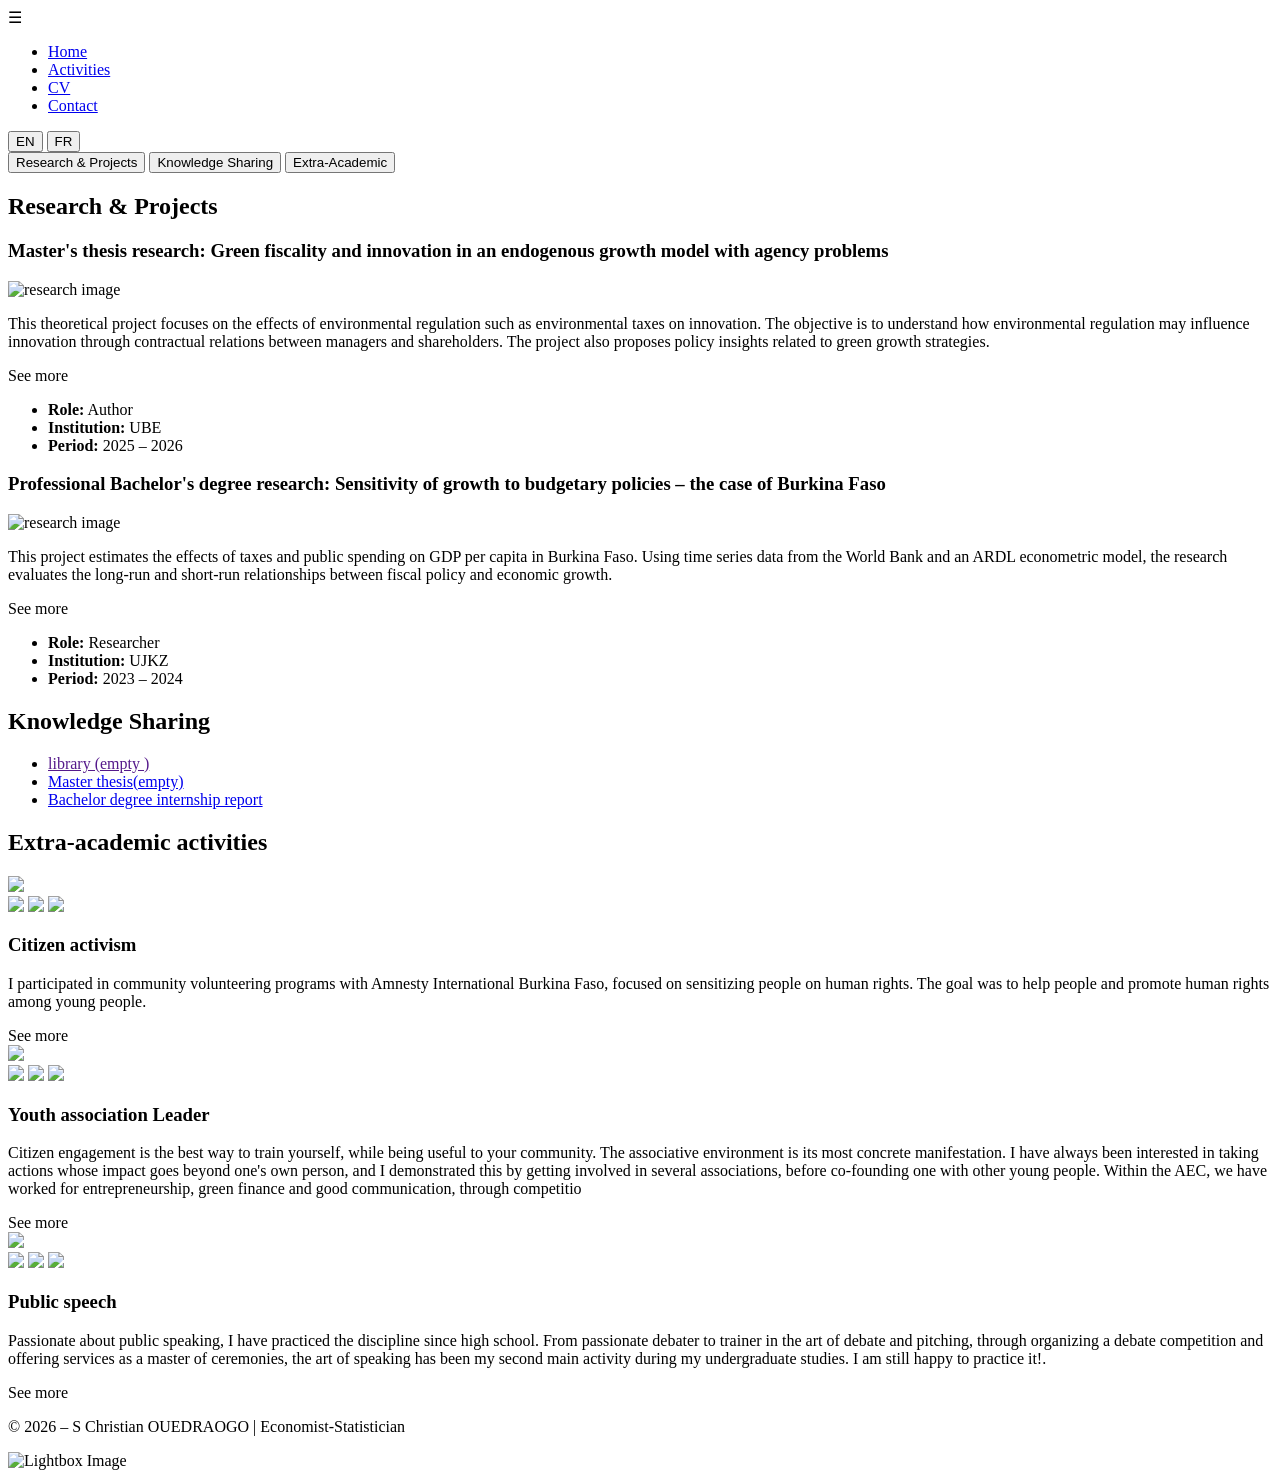
==== activities.html @ 87fb2fbd "Add files via upload" ====
<!DOCTYPE html>
<html lang="en">
<head>
    <meta charset="UTF-8">
    <title>S_Christian_OUEDRAOGO_activities</title>
    <meta name="viewport" content="width=device-width, initial-scale=1.0">

    <!-- Lien vers le CSS -->
    <link rel="stylesheet" href="css/style.css">
    <link rel="stylesheet" href="https://cdnjs.cloudflare.com/ajax/libs/font-awesome/6.5.0/css/all.min.css">
</head>
<body>

<!-- Navigation -->
<nav class="navbar">
  <div class="nav-container">
    <div id="menu-toggle" class="menu-toggle">☰</div>
    <ul id="nav-links" class="nav-links">
      <li><a href="index.html">Home</a></li>
      <li><a href="activities.html">Activities</a></li>
      <li><a href="cv.html">CV</a></li>
      <li><a href="contacts.html">Contact</a></li>
    </ul>
  </div>
</nav>
<div id="menu-overlay" class="menu-overlay"></div>

<!-- Header -->
<header class="header">
    <div class="lang-switch">
        <button onclick="setLang('en')">EN</button>
        <button onclick="setLang('fr')">FR</button>
    </div>
</header>

<!-- Main Content -->
<main class="content activities">

<section class="tabs">

    <!-- Rubriques -->
    <div class="tab-buttons">
        <button class="tab-btn active" onclick="openTab(event,'research')">Research & Projects</button>
        <button class="tab-btn" onclick="openTab(event,'teaching')">Knowledge Sharing</button>
        <button class="tab-btn" onclick="openTab(event,'extra')">Extra-Academic</button>
    </div>

    <!-- Research & Projects -->
   <div id="research" class="tab-content active">

<h2>Research & Projects</h2>

<div class="research-grid">

<!-- project 1 -->
<div class="extra-card">

<h3>Master's thesis research: Green fiscality and innovation in an endogenous growth model with agency problems</h3>

<img src="images/fv.avif" alt="research image" onclick="openLightbox(this.src)">

<p>
This theoretical project focuses on the effects of environmental regulation such as environmental taxes on innovation.
<span class="more-text">
The objective is to understand how environmental regulation may influence innovation through contractual relations between managers and shareholders. 
The project also proposes policy insights related to green growth strategies.
</span>
</p>

<span class="see-more" onclick="toggleText(this)">See more</span>

<ul>
<li><strong>Role:</strong> Author</li>
<li><strong>Institution:</strong> UBE</li>
<li><strong>Period:</strong> 2025 – 2026</li>
</ul>

</div>


<!-- project 2 -->
<div class="extra-card">

<h3>Professional Bachelor's degree research: Sensitivity of growth to budgetary policies – the case of Burkina Faso</h3>

<img src="images/tr.jpg" alt="research image" onclick="openLightbox(this.src)">

<p>
This project estimates the effects of taxes and public spending on GDP per capita in Burkina Faso.
<span class="more-text">
Using time series data from the World Bank and an ARDL econometric model, the research evaluates the long-run and short-run relationships between fiscal policy and economic growth.
</span>
</p>

<span class="see-more" onclick="toggleText(this)">See more</span>

<ul>
<li><strong>Role:</strong> Researcher</li>
<li><strong>Institution:</strong> UJKZ</li>
<li><strong>Period:</strong> 2023 – 2024</li>
</ul>

</div>

</div>

</div>

    <!-- Knowledge Sharing -->
    <div id="teaching" class="tab-content">
        <h2>Knowledge Sharing</h2>
        <ul class="knowledge-list">
            <li><a href="" target="_blank">library (empty ) </a></li>
            <li><a href="documents/econometrics_notes.pdf" target="_blank">Master thesis(empty) </a></li>
            <li><a href="documents/Rapport de stage.pdf" target="_blank">Bachelor degree internship report</a></li>
        </ul>
    </div>

    <!-- Extra-Academic -->
    <div id="extra" class="tab-content">
        <h2>Extra-academic activities</h2>
        <div class="extra-grid">

            <div class="extra-card">

    <img src="images/oigbdf.jpeg" class="main-image" id="img-extra1" onclick="openLightbox(this.src)">

    <div class="thumbnails">
        <img src="images/oigbdf.jpeg" onclick="changeImage('img-extra1', this.src)">
        <img src="images/fgy.jpeg" onclick="changeImage('img-extra1', this.src)">
        <img src="images/amn1.jpeg" onclick="changeImage('img-extra1', this.src)">
    </div>

    <h3>Citizen activism</h3>

    <p>
        I participated in community volunteering programs with Amnesty International Burkina Faso, focused on sensitizing
        <span class="more-text">
            people on human rights. The goal was to help people and promote human rights among young people.
        </span>
    </p>

    <span class="see-more" onclick="toggleText(this)">See more</span>

</div>

            <div class="extra-card">
                <img src="images/y1.jpeg" class="main-image" id="img-extra2" onclick="openLightbox(this.src)">

    <div class="thumbnails">
        <img src="images/y1.jpeg" onclick="changeImage('img-extra2', this.src)">
        <img src="images/Ass2.jpeg" onclick="changeImage('img-extra2', this.src)">
        <img src="images/ass3.jpeg" onclick="changeImage('img-extra2', this.src)">
    </div>
                <h3>Youth association Leader</h3>
                <p>Citizen engagement is the best way to train yourself, while being useful to your community. 
                    The associative environment is its most concrete manifestation. 
                    <span class="more-text">I have always been interested in taking actions whose impact goes beyond one's own 
                        person, and I demonstrated this by getting involved in several associations, before co-founding one with 
                        other young people. Within the AEC, we have worked for entrepreneurship, green finance and good 
                        communication, through competitio
                    </span>
                </p>
                <span class="see-more" onclick="toggleText(this)">See more</span>
            </div>

            <div class="extra-card">
                <img src="images/pub2.jpeg" class="main-image" id="img-extra3" onclick="openLightbox(this.src)">

    <div class="thumbnails">
        <img src="images/pub2.jpeg" onclick="changeImage('img-extra3', this.src)">
        <img src="images/dfgh.jpeg" onclick="changeImage('img-extra3', this.src)">
        <img src="images/pub1.jpeg" onclick="changeImage('img-extra3', this.src)">
    </div>
                <h3>Public speech</h3>
                <p>Passionate about public speaking, I have practiced the discipline since high school.
                    <span class="more-text">From passionate debater to trainer in the art of debate and pitching, 
                        through organizing a debate competition and offering services as a master of ceremonies, the art of 
                        speaking has been my second main activity during my undergraduate studies. I am still happy to practice it!.</span>
                </p>
                <span class="see-more" onclick="toggleText(this)">See more</span>
            </div>

        

</section>

</main>

<!-- Footer -->
<footer class="footer">
    <p>© 2026 – S Christian OUEDRAOGO | Economist-Statistician</p>
</footer>

<!-- Lightbox -->
<div id="lightbox-overlay" onclick="closeLightbox()">
    <img id="lightbox-img" src="" alt="Lightbox Image">
</div>

<!-- JS -->
<script src="js/js.js"></script>
</body>
</html>
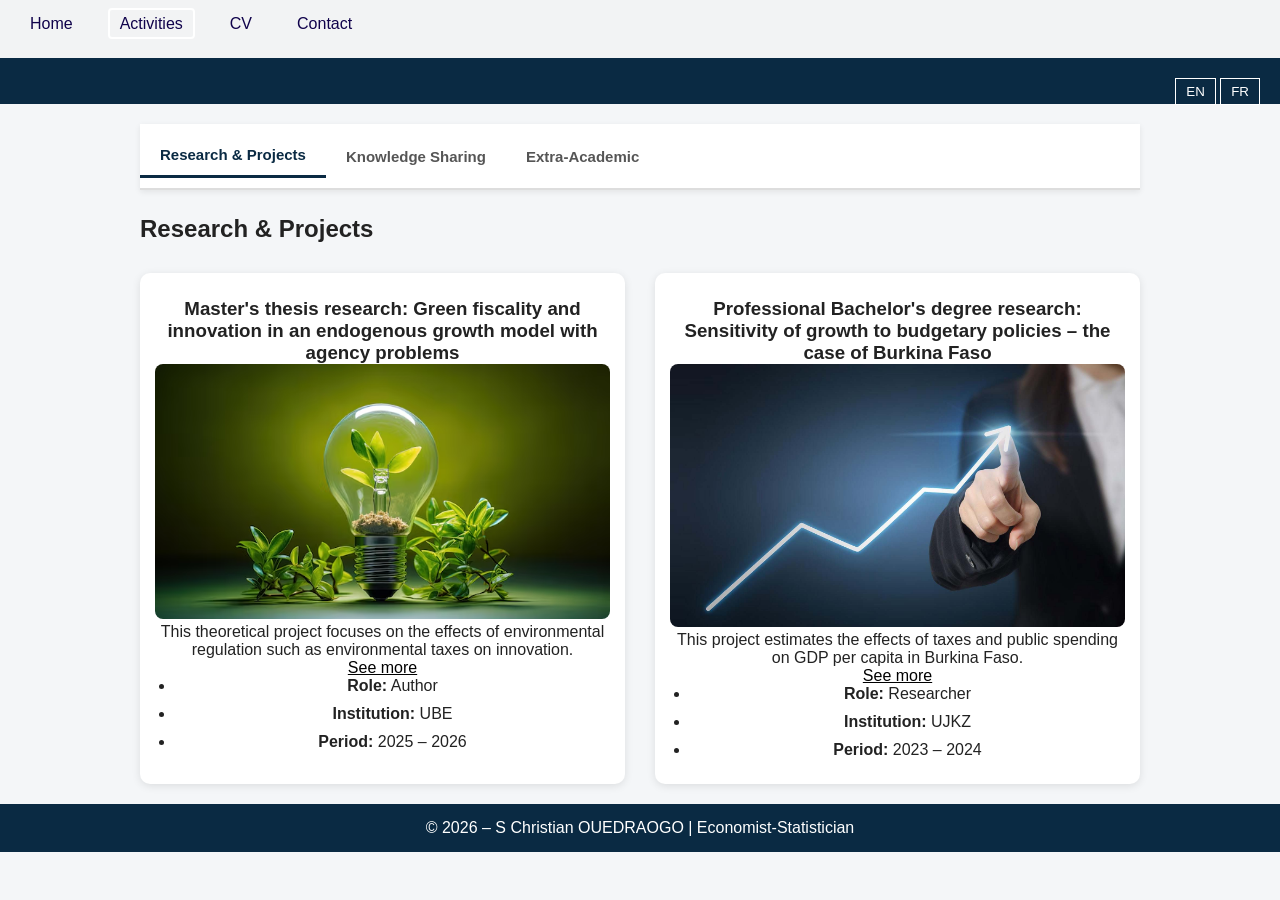
==== commit 73a2ca09: "Add files via upload" ====
--- a/activities.html
+++ b/activities.html
@@ -34,19 +34,19 @@
 </header>
 
 <!-- Main Content -->
-<main class="content activities">
+<main class="content-activities">
 
-<section class="tabs">
+<section class="tabss">
 
     <!-- Rubriques -->
-    <div class="tab-buttons">
-        <button class="tab-btn active" onclick="openTab(event,'research')">Research & Projects</button>
-        <button class="tab-btn" onclick="openTab(event,'teaching')">Knowledge Sharing</button>
-        <button class="tab-btn" onclick="openTab(event,'extra')">Extra-Academic</button>
+    <div class="tabs-buttons">
+        <button class="tabs-btn active" onclick="openTabs(event,'research')">Research & Projects</button>
+        <button class="tabs-btn" onclick="openTabs(event,'teaching')">Knowledge Sharing</button>
+        <button class="tabs-btn" onclick="openTabs(event,'extra')">Extra-Academic</button>
     </div>
 
     <!-- Research & Projects -->
-   <div id="research" class="tab-content active">
+   <div id="research" class="tabs-content active">
 
 <h2>Research & Projects</h2>
 
@@ -107,7 +107,7 @@
 </div>
 
     <!-- Knowledge Sharing -->
-    <div id="teaching" class="tab-content">
+    <div id="teaching" class="tabs-content">
         <h2>Knowledge Sharing</h2>
         <ul class="knowledge-list">
             <li><a href="" target="_blank">library (empty ) </a></li>
@@ -117,7 +117,7 @@
     </div>
 
     <!-- Extra-Academic -->
-    <div id="extra" class="tab-content">
+    <div id="extra" class="tabs-content">
         <h2>Extra-academic activities</h2>
         <div class="extra-grid">
 
@@ -192,11 +192,6 @@
     <p>© 2026 – S Christian OUEDRAOGO | Economist-Statistician</p>
 </footer>
 
-<!-- Lightbox -->
-<div id="lightbox-overlay" onclick="closeLightbox()">
-    <img id="lightbox-img" src="" alt="Lightbox Image">
-</div>
-
 <!-- JS -->
 <script src="js/js.js"></script>
 </body>
--- a/css/style.css
+++ b/css/style.css
@@ -0,0 +1,712 @@
+* {
+    margin: 0;
+    padding: 0;
+    box-sizing: border-box;
+    font-family: Arial, sans-serif;
+}
+
+/* COULEURS GÉNÉRALES */
+body {
+    padding-top: 0px;
+    background: #f4f6f8;
+    color: #222;
+}
+
+/* ================= HEADER ================= */
+.header {
+    background: #0a2a43;
+    color: white;
+    padding: 20px;
+}
+
+/* LANGUE */
+.lang-switch {
+    text-align: right;
+    height: 6px;
+}
+
+.lang-switch button {
+    background: transparent;
+    border: 1px solid white;
+    color: white;
+    padding: 5px 10px;
+    cursor: pointer;
+}
+
+/* ================= PROFIL ================= */
+
+.profile{
+display:flex;
+align-items:center;
+gap:30px;
+flex-wrap:wrap;
+}
+
+/* IMAGE */
+.profile img {
+    width: 200px;
+    height: 200px;
+    max-width: 100%;
+    height: auto;
+    border-radius: 50%;
+    border: 3px solid white;
+}
+
+/* TEXTE */
+.profile-text h1 {
+    font-size: 28px;
+    margin-bottom: 6px;
+    display:flex;
+flex-direction:column;
+justify-content:center;
+margin: 5px 0;
+}
+
+.profile-text h2 {
+    font-size: 18px;
+    font-weight: normal;
+    display:flex;
+flex-direction:column;
+justify-content:center;
+margin: 5px 0;
+}
+
+.profile-text h3 {
+    font-size: 15px;
+    opacity: 0.85;
+    display:flex;
+flex-direction:column;
+justify-content:center;
+margin: 5px 0;
+}
+
+/* ================= NAV ================= */
+/* NAVBAR */
+
+.navbar {
+    position: sticky; /* ou fixed si tu préfères */
+    top: 0;
+    width: 100%;
+    background: #f2f3f4;
+    padding: 15px 20px;
+    z-index: 1000;
+}
+
+.nav-container {
+    display: flex;
+    justify-content: flex-start; /* hamburger à gauche */
+    align-items: center;
+    gap: 20px;
+}
+
+/* MENU DESKTOP */
+.nav-links {
+    list-style: none;
+    display: flex;
+    gap: 25px;
+    margin: 0;
+    padding: 0;
+}
+
+.nav-links a {
+    color: rgb(16, 2, 75);
+    text-decoration: none;
+    padding: 5px 10px;  /* ajoute un peu d’espace pour l’effet */
+    border-radius: 4px; /* coins arrondis pour l’entourage */
+    transition: all 0.2s ease;
+}
+.nav-links a:hover {
+    text-decoration: underline;
+}
+
+.nav-links a:active {
+    outline: 2px solid white; /* couleur et épaisseur du contour */
+    outline-offset: 2px;       /* espace entre le texte et le contour */
+}
+
+.nav-links a.current {
+    border: 2px solid white;  /* contour autour du texte */
+    border-radius: 4px;
+    padding: 5px 10px;
+}
+
+/* HAMBURGER caché desktop */
+.menu-toggle {
+    display: none;
+    color: #0a2a43;
+    font-size: 26px;
+    cursor: pointer;
+}
+
+/* ================= MOBILE ================= */
+/* Hamburger visible seulement en mobile */
+@media (max-width: 768px) {
+    .menu-toggle {
+        display: block;
+    }
+
+    .nav-links {
+        position: fixed;      /* reste sur la gauche */
+        top: 0;               /* aligné en haut */
+        left: 0;
+        width: 100px;
+        color: aliceblue;
+        background: #fcfcfd;
+        flex-direction: column;
+        padding: 5px 5px;      /* espace haut/bas */
+        gap: 20px;
+        transform: translateX(-100%);
+        transition: transform 0.3s ease;
+
+        /* ⚡ hauteur auto, ne prend que ce qu’il faut */
+        max-height: 55vh;       /* limite maximale si beaucoup d’éléments */
+        overflow-y: auto;       /* scroll si menu très long */
+    }
+
+    .nav-links.active {
+        transform: translateX(0);
+    }
+
+    /* Overlay sombre derrière le menu */
+    .menu-overlay {
+        display: none;
+        position: fixed;
+        top: 0;
+        left: 0;
+        width: 100%;
+        height: 100%;
+        background: rgba(0,0,0,0.4);
+        z-index: 900;
+    }
+
+    /* Afficher overlay quand menu actif */
+    .nav-links.active + .menu-overlay {
+        display: block;
+    }
+}
+
+
+
+/* ================= CONTENU ================= */
+.content {
+    
+    padding: 40px;
+}
+
+/* ================= FOOTER ================= */
+.footer {
+    background: #0a2a43;
+    color: white;
+    text-align: center;
+    padding: 15px;
+}
+
+/* ================= MOBILE ================= */
+@media (max-width: 700px) {
+    .profile {
+        flex-direction: column;
+        text-align: center;
+    }
+
+    .nav {
+        flex-direction: column;
+        gap: 10px;
+    }
+}
+
+
+/* ================= SECTIONS ================= */
+section {
+    margin-bottom: 40px;
+}
+
+/* ================= LISTES ================= */
+ul {
+    padding-left: 20px;
+}
+
+ul li {
+    margin-bottom: 10px;
+}
+.about p {
+    text-align: justify;
+}
+/* ================= blog ================= */
+
+.blog {
+    max-width: 900px;
+    margin: auto;
+}
+
+.post {
+    background: white;
+    padding: 25px;
+    margin-bottom: 30px;
+    border-left: 5px solid #0a2a43;
+    box-shadow: 0 2px 8px rgba(0,0,0,0.05);
+    width: 100%;
+    max-width: 100%;
+    box-sizing: border-box;
+
+}
+
+.post h1 {
+    font-size: 22px;
+}
+
+.post h2 {
+    font-size: 16px;
+    color: #555;
+}
+
+.post .meta {
+    font-size: 13px;
+    color: #777;
+    margin-bottom: 15px;
+}
+.post p {
+    text-align: justify;
+}
+
+.post img {
+    width: 100%;
+    max-height: 350px;
+    object-fit: contain;
+    margin: 15px 0;
+    border-radius: 10px;
+    background-color: white;
+}
+
+.post-actions{
+    display:flex;
+    gap:15px;
+    margin-top:15px;
+}
+
+.like-btn{
+    background:#0a2a43;
+    color:white;
+    border:none;
+    padding:6px 12px;
+    cursor:pointer;
+    border-radius: 4px;
+}
+
+.comment-toggle{
+    background:#ddd;
+    border:none;
+    padding:6px 12px;
+    cursor:pointer;
+}
+
+.comments-section{
+    margin-top:10px;
+    display:none;
+}
+
+.comment-input{
+    width:100%;
+    height:60px;
+    margin-bottom:5px;
+}
+
+.comments-list{
+    margin-top:10px;
+}
+
+.comment{
+    background:#f3f3f3;
+    padding:6px;
+    margin-bottom:6px;
+    border-radius: 4px;
+}
+/* ================= activities ================= */
+
+.content-activities {
+    width: 100%;
+    padding: 20px;
+    box-sizing: border-box;
+}
+.activities section {
+    background: white;
+    padding: 25px;
+    margin-bottom: 30px;
+    border-radius: 5px;
+    width: 100%;
+}
+
+.activities ul li strong {
+    color: #0a2a43;
+}
+.research-grid{
+display:grid;
+grid-template-columns:repeat(2,1fr);
+gap:30px;
+margin-top:30px;
+}
+.extra-grid{
+display:grid;
+grid-template-columns:repeat(3,1fr);
+gap:30px;
+margin-top:40px;
+}
+
+.extra-card{
+text-align:center;
+background:white;
+padding:15px;
+border-radius:10px;
+box-shadow:0 2px 8px rgba(0,0,0,0.1);
+overflow: hidden;
+width: 100%;
+}
+
+.extra-card img{
+width:100%;
+border-radius:8px;
+width: 100%;
+height: auto; /* 🔥 important */
+object-fit: contain; /* 🔥 évite le crop */
+
+}
+
+.extra-card h3{
+margin-top:10px;
+}
+
+@media (max-width: 900px){
+
+.extra-grid{
+grid-template-columns:repeat(2,1fr);
+}
+
+}
+
+@media (max-width: 600px){
+
+.extra-grid,
+.research-grid{
+grid-template-columns:1fr;
+}
+
+}
+
+.more-text{
+display:none;
+}
+
+.see-more{
+margin-top:10px;
+background:#333;
+color:white;
+border:none;
+padding:6px 12px;
+cursor:pointer;
+border-radius:5px;
+}
+
+.knowledge-list li{
+    margin-bottom:10px;
+}
+
+.knowledge-list a{
+    color:#0a2a43;
+    text-decoration:none;
+}
+
+.knowledge-list a:hover{
+    text-decoration:underline;
+}
+
+.activity-block {
+    background: #FFFDD0;
+    padding: 25px;
+    margin-bottom: 40px;
+    border-radius: 10px;
+    box-shadow: 0 2px 7px rgba(0,0,0,0.06);
+    border: 1px solid #0a2a43;
+}
+
+.activity-title {
+    font-size: 20px;
+    font-weight: bold;
+    margin-bottom: 15px;
+}
+
+.main-image {
+    width: 100%;
+    max-height: 380px;
+    object-fit: cover;
+    cursor: pointer;
+    border-radius: 5px;
+    margin-bottom: 15px;
+}
+
+.see-more {
+    background: none;     /* Pas de fond */
+    border: none;         /* Pas de bordure */
+    padding: 0;           /* Pas de padding */
+    margin: 0;            /* Pas de marge */
+    color: #000;          /* Couleur du texte, ajuste si tu veux */
+    text-decoration: underline; /* Facultatif : souligne pour montrer que c'est cliquable */
+    cursor: pointer;      /* Curseur main pour indiquer que c'est cliquable */
+    font-size: 1em;       /* Même taille que texte normal */
+    font-family: inherit; /* Même police que le texte */
+}
+
+.content .activities{
+    width :100%;
+}
+/* ================= CV ================= */
+.cv {
+    width: 100%;
+    margin: auto;
+    padding: 20px;
+    box-sizing: border-box;
+}
+
+.cv section {
+    background: white;
+    padding: 25px;
+    margin-bottom: 30px;
+    border-left: 4px solid #0a2a43;
+    width: 100%;
+}
+
+.cv h2 {
+    border-bottom: 1px solid #ddd;
+    padding-bottom: 5px;
+}
+
+
+
+/* ================= CONTACT ================= */
+.contact section {
+    background: white;
+    padding: 25px;
+    margin-bottom: 25px;
+    border-radius: 5px;
+}
+
+.contact ul {
+    list-style: none;
+    padding-left: 0;
+}
+
+.contact ul li {
+    font-size: 15px;
+    margin-bottom: 10px;
+}
+
+
+/* ================= CV TIMELINE (STABLE) ================= */
+
+.cv-timeline {
+    max-width: 900px;
+    margin: 0 auto 40px auto;
+}
+
+.cv-item {
+    display: grid;
+    grid-template-columns: 140px 1fr;
+    column-gap: 30px;
+    margin-bottom: 30px;
+    position: relative;
+    width: 100%;
+}
+
+.cv-item {
+    display: flex;
+    gap: 20px;
+}
+
+@media (max-width: 768px) {
+
+    .cv-item {
+        flex-direction: column; /* 🔥 empile */
+    }
+
+    .cv-date {
+        width: 100%;
+        font-weight: bold;
+        margin-bottom: 5px;
+    }
+}
+
+.cv-date {
+    text-align: right;
+    font-weight: bold;
+    color: #0a2a43;
+    font-size: 14px;
+}
+
+.cv-content {
+    background: white;
+    padding: 15px 20px;
+    border-left: 4px solid #0a2a43;
+    box-shadow: 0 2px 6px rgba(0,0,0,0.05);
+}
+
+.cv-content h3 {
+    margin-bottom: 6px;
+}
+
+@media (max-width: 768px) {
+    .menu-toggle {
+        display: block;
+    }
+
+    .nav-links {
+        position: fixed;
+        top: 0;
+        left: 0;
+        width: 220px;
+        height: 100vh;
+        background: #0a2a43;
+        flex-direction: column;
+        padding-top: 80px;
+        gap: 20px;
+
+        transform: translateX(-100%);
+        transition: transform 0.3s ease;
+    }
+
+    .nav-links.active {
+        transform: translateX(0);
+    }
+}
+
+/* ================= ACTIVITIES ================= */
+
+.activity-block {
+    background: #FFFDD0;
+    padding: 25px;
+    margin-bottom: 40px;
+    border-radius: 10px;
+    box-shadow: 0 2px 7px rgba(0,0,0,0.06);
+    border: #222;
+    width: 100%;
+    
+}
+
+.activity-gallery {
+    margin: 15px 0;
+     
+}
+
+.main-image {
+    margin-top: 10px;
+    width: 100%;
+    max-height: 380px;
+    object-fit: contain;
+    background: white;
+   
+}
+
+.thumbnails {
+    display: flex;
+    gap: 10px;
+}
+
+.thumbnails img {
+    width: 90px;
+    height: 60px;
+    object-fit: cover;
+    cursor: pointer;
+    opacity: 0.7;
+    border-radius: 4px;
+}
+
+.thumbnails img:hover {
+    opacity: 1;
+    border: 2px solid #0a2a43;
+}
+
+
+
+/* ================= TABS ================= */
+
+.tabs, .tabss {
+    max-width: 1000px;
+    margin: auto;
+    background-origin: initial;
+}
+
+.tab-buttons, .tabs-buttons {
+    display: flex;
+    border-bottom: 2px solid #ddd;
+    margin-bottom: 25px;
+
+    position: sticky;
+    top: 60px;        /* IMPORTANT : hauteur de ta navbar */
+    background: white;
+    z-index: 800;
+    padding: 10px 0;
+}
+.tab-buttons, .tabs-buttons {
+    box-shadow: 0 2px 6px rgba(0,0,0,0.08);
+}
+
+
+.tab-btn, .tabs-btn {
+    padding: 12px 20px;
+    cursor: pointer;
+    background: none;
+    border: none;
+    font-size: 15px;
+    font-weight: bold;
+    color: #555;
+}
+
+.tab-btn.active, .tabs-btn.active {
+    color: #0a2a43;
+    border-bottom: 3px solid #0a2a43;
+}
+
+.tab-content, .tabs-content {
+    display: none;
+    
+}
+
+.tab-content.active, .tabs-content.active {
+    display: block;
+    
+}
+
+@media (max-width:700px){
+
+.profile{
+flex-direction:column;
+text-align:center;
+}
+
+.profile-text{
+align-items:center;
+}
+
+}
+
+@media (max-width: 768px) {
+
+    .tabs {
+        display: flex;
+        flex-direction: row; /* 🔥 horizontal */
+    }
+
+    .tab-buttons {
+        display: flex;
+        flex-direction: column;
+        width: 30%;
+    }
+
+    .tab-content {
+        width: 70%;
+    }
+}
+
+
+
+
+* {
+    box-sizing: border-box;
+}
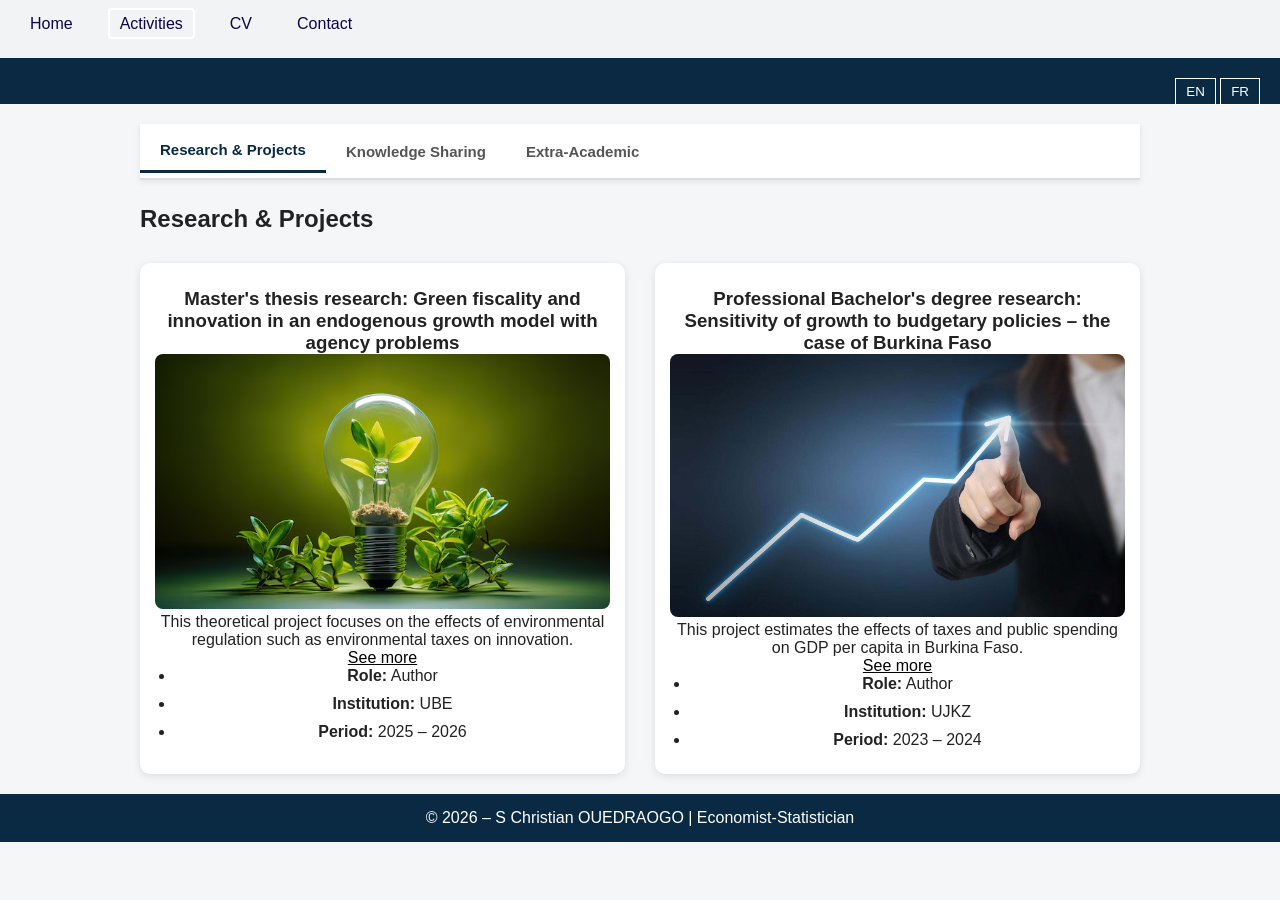
==== commit bc1c7f7e: "Update activities.html" ====
--- a/activities.html
+++ b/activities.html
@@ -95,7 +95,7 @@
 <span class="see-more" onclick="toggleText(this)">See more</span>
 
 <ul>
-<li><strong>Role:</strong> Researcher</li>
+<li><strong>Role:</strong> Author</li>
 <li><strong>Institution:</strong> UJKZ</li>
 <li><strong>Period:</strong> 2023 – 2024</li>
 </ul>
@@ -195,4 +195,4 @@
 <!-- JS -->
 <script src="js/js.js"></script>
 </body>
-</html>+</html>
--- a/css/style.css
+++ b/css/style.css
@@ -638,10 +638,10 @@
     margin-bottom: 25px;
 
     position: sticky;
-    top: 60px;        /* IMPORTANT : hauteur de ta navbar */
+    top: 20px;        /* IMPORTANT : hauteur de ta navbar */
     background: white;
     z-index: 800;
-    padding: 10px 0;
+    padding: 5px 0;
 }
 .tab-buttons, .tabs-buttons {
     box-shadow: 0 2px 6px rgba(0,0,0,0.08);
@@ -657,7 +657,9 @@
     font-weight: bold;
     color: #555;
 }
-
+.tab-btn {
+    text-align: left;
+}
 .tab-btn.active, .tabs-btn.active {
     color: #0a2a43;
     border-bottom: 3px solid #0a2a43;
@@ -690,18 +692,24 @@
 
     .tabs {
         display: flex;
-        flex-direction: row; /* 🔥 horizontal */
+        flex-direction: row; /* 🔥 côte à côte */
+        align-items: flex-start;
     }
 
     .tab-buttons {
+        position: sticky;
+        top: 80px; /* hauteur navbar */
         display: flex;
         flex-direction: column;
         width: 30%;
+        height: fit-content;
     }
 
     .tab-content {
         width: 70%;
-    }
+        padding-left: 15px;
+    }
+
 }
 
 
